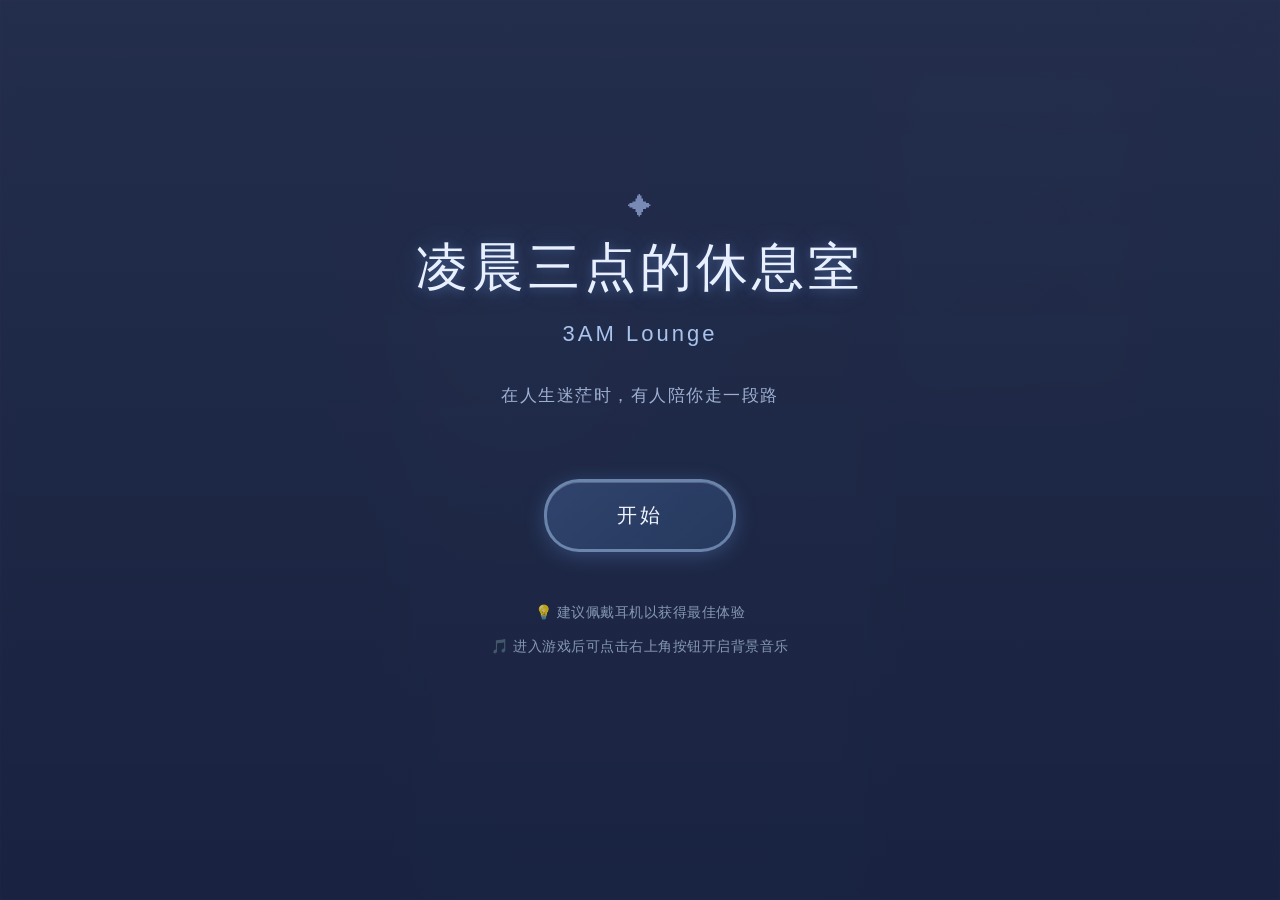
==== index.html @ 1c8e9cb9 "Initial commit" ====
<!DOCTYPE html>
<html lang="zh-CN">
<head>
    <meta charset="UTF-8">
    <meta name="viewport" content="width=device-width, initial-scale=1.0">
    <title>凌晨三点的休息室 | 3AM Lounge</title>
    <link rel="stylesheet" href="style.css">
</head>
<body>
    <!-- 背景层 -->
    <div class="background">
        <div class="room-bg"></div>
        <div class="rain-container" id="rainContainer"></div>
        <div class="window"></div>
        <div class="light-effect"></div>
    </div>

    <!-- BGM控制按钮 -->
    <div class="bgm-control" id="bgmControl">
        <button class="bgm-button" id="bgmButton" onclick="toggleBGM()">
            <span id="bgmIcon">🔇</span>
        </button>
        <div class="bgm-tooltip">点击播放背景音乐</div>
    </div>

    <!-- 角色层 -->
    <div class="character-container">
        <div class="character" id="lan">
            <!-- 角色立绘将在这里显示 -->
        </div>
    </div>

    <!-- 对话层 -->
    <div class="dialogue-box">
        <div class="character-name" id="characterName">岚</div>
        <div class="dialogue-text" id="dialogueText">
            欢迎来到凌晨三点的休息室...
        </div>
        <div class="continue-hint" id="continueHint">点击继续 ▼</div>
    </div>

    <!-- 选择层 -->
    <div class="choices-container" id="choicesContainer">
        <!-- 选项将通过JS动态生成 -->
    </div>

    <!-- 开始按钮 -->
    <div class="start-screen" id="startScreen">
        <div class="title">
            <h1>凌晨三点的休息室</h1>
            <p class="subtitle">3AM Lounge</p>
            <p class="tagline">在人生迷茫时，有人陪你走一段路</p>
        </div>
        <button class="start-button" id="startButton">开始</button>
        <div class="start-tips">
            <p>💡 建议佩戴耳机以获得最佳体验</p>
            <p>🎵 进入游戏后可点击右上角按钮开启背景音乐</p>
        </div>
    </div>

    <script src="story.js"></script>
    <script src="script.js"></script>
</body>
</html>
---- style.css ----
/* 全局样式 */
* {
    margin: 0;
    padding: 0;
    box-sizing: border-box;
}

body {
    font-family: "Microsoft YaHei", "PingFang SC", "Hiragino Sans GB", sans-serif;
    overflow: hidden;
    width: 100vw;
    height: 100vh;
    position: relative;
}

/* 背景层 */
.background {
    position: fixed;
    top: 0;
    left: 0;
    width: 100%;
    height: 100%;
    z-index: 1;
    animation: backgroundBreath 8s ease-in-out infinite;
}

@keyframes backgroundBreath {
    0%, 100% {
        filter: brightness(1);
    }
    50% {
        filter: brightness(1.05);
    }
}

.room-bg {
    width: 100%;
    height: 100%;
    background: linear-gradient(180deg,
        #2d3561 0%,
        #1f2847 40%,
        #1a1f3a 100%);
    position: relative;
    filter: blur(1px);
}

/* 星星装饰 */
.room-bg::before {
    content: '';
    position: absolute;
    width: 100%;
    height: 100%;
    background-image:
        radial-gradient(2px 2px at 20% 30%, rgba(255, 255, 255, 0.8), transparent),
        radial-gradient(2px 2px at 60% 70%, rgba(255, 255, 255, 0.6), transparent),
        radial-gradient(1px 1px at 50% 50%, rgba(255, 255, 255, 0.7), transparent),
        radial-gradient(1px 1px at 80% 10%, rgba(255, 255, 255, 0.5), transparent),
        radial-gradient(2px 2px at 90% 60%, rgba(255, 255, 255, 0.6), transparent),
        radial-gradient(1px 1px at 33% 80%, rgba(255, 255, 255, 0.5), transparent);
    background-size: 200% 200%;
    animation: twinkle 8s ease-in-out infinite;
}

@keyframes twinkle {
    0%, 100% { opacity: 0.8; }
    50% { opacity: 1; }
}

/* 窗户效果 - 更治愈的月光 */
.window {
    position: absolute;
    top: 8%;
    right: 12%;
    width: 220px;
    height: 320px;
    background: linear-gradient(135deg,
        rgba(150, 180, 220, 0.15) 0%,
        rgba(120, 150, 200, 0.08) 100%);
    border: 3px solid rgba(180, 200, 230, 0.25);
    border-radius: 8px;
    box-shadow:
        inset 0 0 60px rgba(150, 180, 220, 0.15),
        0 0 40px rgba(150, 180, 220, 0.1);
    overflow: hidden;
}

/* 窗户十字框 */
.window::before {
    content: '';
    position: absolute;
    top: 50%;
    left: 0;
    width: 100%;
    height: 2px;
    background: rgba(180, 200, 230, 0.3);
    transform: translateY(-50%);
}

.window::after {
    content: '';
    position: absolute;
    left: 50%;
    top: 0;
    width: 2px;
    height: 100%;
    background: rgba(180, 200, 230, 0.3);
    transform: translateX(-50%);
}

/* 月光效果 - 柔和温暖 */
.light-effect {
    position: absolute;
    top: 15%;
    left: 25%;
    width: 400px;
    height: 400px;
    background: radial-gradient(circle,
        rgba(180, 200, 255, 0.2) 0%,
        rgba(150, 180, 230, 0.1) 40%,
        transparent 70%);
    border-radius: 50%;
    filter: blur(50px);
    animation: breathe 5s ease-in-out infinite;
}

@keyframes breathe {
    0%, 100% {
        opacity: 0.7;
        transform: scale(1);
    }
    50% {
        opacity: 0.9;
        transform: scale(1.08);
    }
}

/* 额外的温暖光晕 */
.light-effect::after {
    content: '';
    position: absolute;
    top: 50%;
    left: 50%;
    transform: translate(-50%, -50%);
    width: 200px;
    height: 200px;
    background: radial-gradient(circle,
        rgba(255, 230, 200, 0.15) 0%,
        transparent 60%);
    border-radius: 50%;
    filter: blur(30px);
    animation: pulse 3s ease-in-out infinite;
}

@keyframes pulse {
    0%, 100% { opacity: 0.5; }
    50% { opacity: 0.8; }
}

/* 角色层 */
.character-container {
    position: fixed;
    bottom: 0;
    left: 50%;
    transform: translateX(-50%);
    width: 100%;
    height: 80%;
    z-index: 2;
    pointer-events: none;
    display: flex;
    justify-content: center;
    align-items: flex-end;
}

.character {
    width: 450px;
    height: 650px;
    background: linear-gradient(180deg,
        rgba(180, 200, 230, 0.08) 0%,
        rgba(150, 180, 220, 0.12) 100%);
    border-radius: 20px;
    display: flex;
    align-items: center;
    justify-content: center;
    color: rgba(200, 220, 255, 0.4);
    font-size: 14px;
    border: 2px solid rgba(180, 200, 230, 0.15);
    box-shadow: 0 0 30px rgba(150, 180, 220, 0.1);
}

/* 对话框 - GalGame经典风格 */
.dialogue-box {
    position: fixed;
    bottom: 30px;
    left: 50%;
    transform: translateX(-50%);
    width: 88%;
    max-width: 950px;
    background: linear-gradient(135deg,
        rgba(25, 35, 60, 0.95) 0%,
        rgba(30, 40, 65, 0.93) 100%);
    border: 3px solid rgba(150, 180, 220, 0.4);
    border-radius: 20px;
    padding: 28px 35px;
    z-index: 10;
    box-shadow:
        0 8px 32px rgba(0, 0, 0, 0.4),
        inset 0 1px 0 rgba(255, 255, 255, 0.1),
        0 0 60px rgba(100, 150, 220, 0.15);
    backdrop-filter: blur(12px);
    display: none;
}

/* 对话框装饰边角 */
.dialogue-box::before {
    content: '';
    position: absolute;
    top: -2px;
    left: -2px;
    right: -2px;
    bottom: -2px;
    background: linear-gradient(135deg,
        rgba(150, 180, 220, 0.3) 0%,
        transparent 30%,
        transparent 70%,
        rgba(150, 180, 220, 0.2) 100%);
    border-radius: 20px;
    z-index: -1;
}

.character-name {
    color: #b8d4ff;
    font-size: 19px;
    font-weight: bold;
    margin-bottom: 14px;
    letter-spacing: 1.5px;
    text-shadow: 0 2px 8px rgba(100, 150, 220, 0.4);
    display: inline-block;
    padding: 4px 16px;
    background: rgba(100, 150, 220, 0.15);
    border-radius: 8px;
    border-left: 3px solid rgba(150, 180, 220, 0.5);
}

.dialogue-text {
    color: #f0f4ff;
    font-size: 17px;
    line-height: 1.9;
    min-height: 65px;
    text-shadow: 0 1px 2px rgba(0, 0, 0, 0.3);
}

.continue-hint {
    text-align: right;
    color: rgba(180, 200, 255, 0.7);
    font-size: 14px;
    margin-top: 12px;
    animation: blink 1.5s ease-in-out infinite;
}

@keyframes blink {
    0%, 100% { opacity: 0.5; }
    50% { opacity: 1; }
}

/* 选择层 - 更可爱的按钮设计 */
.choices-container {
    position: fixed;
    bottom: 200px;
    left: 50%;
    transform: translateX(-50%);
    width: 88%;
    max-width: 950px;
    z-index: 11;
    display: none;
    flex-direction: column;
    gap: 16px;
}

.choice-button {
    background: linear-gradient(135deg,
        rgba(40, 55, 85, 0.9) 0%,
        rgba(35, 50, 80, 0.88) 100%);
    border: 2.5px solid rgba(150, 180, 220, 0.45);
    color: #e8f0ff;
    padding: 20px 30px;
    border-radius: 15px;
    font-size: 16px;
    cursor: pointer;
    transition: all 0.35s cubic-bezier(0.4, 0, 0.2, 1);
    text-align: left;
    backdrop-filter: blur(8px);
    box-shadow:
        0 4px 15px rgba(0, 0, 0, 0.3),
        inset 0 1px 0 rgba(255, 255, 255, 0.1);
    position: relative;
    overflow: hidden;
}

/* 按钮光效 */
.choice-button::before {
    content: '';
    position: absolute;
    top: 0;
    left: -100%;
    width: 100%;
    height: 100%;
    background: linear-gradient(90deg,
        transparent,
        rgba(150, 180, 220, 0.2),
        transparent);
    transition: left 0.5s;
}

.choice-button:hover::before {
    left: 100%;
}

.choice-button:hover {
    background: linear-gradient(135deg,
        rgba(60, 85, 120, 0.95) 0%,
        rgba(50, 75, 110, 0.93) 100%);
    border-color: rgba(180, 210, 255, 0.7);
    transform: translateX(12px) scale(1.02);
    box-shadow:
        0 6px 25px rgba(100, 150, 220, 0.3),
        inset 0 1px 0 rgba(255, 255, 255, 0.15);
}

.choice-button:active {
    transform: translateX(12px) scale(0.98);
}

/* 开始界面 - 更治愈温暖 */
.start-screen {
    position: fixed;
    top: 0;
    left: 0;
    width: 100%;
    height: 100%;
    background: linear-gradient(180deg,
        rgba(35, 45, 75, 0.96) 0%,
        rgba(30, 40, 70, 0.94) 50%,
        rgba(25, 35, 65, 0.96) 100%);
    z-index: 100;
    display: flex;
    flex-direction: column;
    justify-content: center;
    align-items: center;
    backdrop-filter: blur(20px);
}

/* 标题装饰 */
.title {
    text-align: center;
    margin-bottom: 70px;
    position: relative;
}

.title::before {
    content: '✦';
    position: absolute;
    top: -40px;
    left: 50%;
    transform: translateX(-50%);
    font-size: 24px;
    color: rgba(180, 200, 255, 0.6);
    animation: float 3s ease-in-out infinite;
}

@keyframes float {
    0%, 100% { transform: translateX(-50%) translateY(0); }
    50% { transform: translateX(-50%) translateY(-10px); }
}

.title h1 {
    color: #e8f0ff;
    font-size: 52px;
    font-weight: 400;
    letter-spacing: 4px;
    margin-bottom: 18px;
    text-shadow:
        0 2px 10px rgba(100, 150, 220, 0.4),
        0 0 30px rgba(150, 180, 255, 0.2);
}

.subtitle {
    color: #b8d4ff;
    font-size: 22px;
    letter-spacing: 3px;
    margin-bottom: 35px;
    font-weight: 300;
    opacity: 0.9;
}

.tagline {
    color: rgba(200, 220, 255, 0.75);
    font-size: 17px;
    font-weight: 300;
    letter-spacing: 1.5px;
    line-height: 1.6;
}

/* 开始界面提示 */
.start-tips {
    margin-top: 40px;
    text-align: center;
}

.start-tips p {
    color: rgba(180, 200, 230, 0.7);
    font-size: 14px;
    margin: 8px 0;
    letter-spacing: 0.5px;
    line-height: 1.8;
}

/* 开始按钮 - 更可爱的设计 */
.start-button {
    background: linear-gradient(135deg,
        rgba(100, 150, 220, 0.25) 0%,
        rgba(80, 130, 200, 0.2) 100%);
    border: 3px solid rgba(150, 180, 220, 0.6);
    color: #f0f4ff;
    padding: 20px 70px;
    font-size: 20px;
    border-radius: 35px;
    cursor: pointer;
    transition: all 0.4s cubic-bezier(0.4, 0, 0.2, 1);
    letter-spacing: 3px;
    font-weight: 400;
    position: relative;
    overflow: hidden;
    box-shadow:
        0 4px 20px rgba(100, 150, 220, 0.3),
        inset 0 1px 0 rgba(255, 255, 255, 0.2);
}

/* 按钮光晕效果 */
.start-button::before {
    content: '';
    position: absolute;
    top: 50%;
    left: 50%;
    transform: translate(-50%, -50%);
    width: 0;
    height: 0;
    border-radius: 50%;
    background: rgba(150, 180, 220, 0.3);
    transition: width 0.6s, height 0.6s;
}

.start-button:hover::before {
    width: 300px;
    height: 300px;
}

.start-button:hover {
    background: linear-gradient(135deg,
        rgba(120, 170, 240, 0.35) 0%,
        rgba(100, 150, 220, 0.3) 100%);
    border-color: rgba(180, 210, 255, 0.85);
    transform: scale(1.08) translateY(-2px);
    box-shadow:
        0 8px 35px rgba(100, 150, 220, 0.5),
        0 0 50px rgba(150, 180, 255, 0.3),
        inset 0 1px 0 rgba(255, 255, 255, 0.3);
}

.start-button:active {
    transform: scale(1.02) translateY(0);
}

/* 隐藏类 */
.hidden {
    display: none !important;
}

/* 雨滴容器 */
.rain-container {
    position: absolute;
    top: 0;
    left: 0;
    width: 100%;
    height: 100%;
    overflow: hidden;
    pointer-events: none;
    z-index: 2;
}

/* 雨滴样式 */
.raindrop {
    position: absolute;
    width: 1px;
    height: 15px;
    background: linear-gradient(180deg,
        transparent 0%,
        rgba(150, 180, 220, 0.3) 50%,
        rgba(150, 180, 220, 0.6) 100%);
    animation: rainFall linear infinite;
    opacity: 0.6;
}

@keyframes rainFall {
    0% {
        transform: translateY(-20px);
        opacity: 0;
    }
    10% {
        opacity: 0.6;
    }
    90% {
        opacity: 0.6;
    }
    100% {
        transform: translateY(100vh);
        opacity: 0;
    }
}

/* BGM控制按钮 */
.bgm-control {
    position: fixed;
    top: 20px;
    right: 20px;
    z-index: 100;
}

.bgm-button {
    width: 50px;
    height: 50px;
    border-radius: 50%;
    background: rgba(30, 40, 60, 0.8);
    border: 2px solid rgba(150, 180, 220, 0.4);
    color: #a8c0e0;
    font-size: 24px;
    cursor: pointer;
    transition: all 0.3s ease;
    display: flex;
    align-items: center;
    justify-content: center;
    backdrop-filter: blur(10px);
    box-shadow: 0 4px 15px rgba(0, 0, 0, 0.3);
}

.bgm-button:hover {
    background: rgba(50, 70, 100, 0.9);
    border-color: rgba(168, 192, 224, 0.7);
    transform: scale(1.1);
    box-shadow: 0 6px 20px rgba(100, 150, 220, 0.3);
}

.bgm-button.playing {
    border-color: rgba(100, 200, 150, 0.6);
    animation: musicPulse 2s ease-in-out infinite;
}

@keyframes musicPulse {
    0%, 100% {
        box-shadow: 0 4px 15px rgba(0, 0, 0, 0.3);
    }
    50% {
        box-shadow: 0 4px 20px rgba(100, 200, 150, 0.4);
    }
}

.bgm-tooltip {
    position: absolute;
    top: 60px;
    right: 0;
    background: rgba(30, 40, 60, 0.95);
    color: #e8e8e8;
    padding: 8px 12px;
    border-radius: 8px;
    font-size: 12px;
    white-space: nowrap;
    opacity: 0;
    pointer-events: none;
    transition: opacity 0.3s;
    border: 1px solid rgba(150, 180, 220, 0.3);
}

.bgm-control:hover .bgm-tooltip {
    opacity: 1;
}

/* 点击星星特效 - 流光效果 */
.click-star {
    position: fixed;
    pointer-events: none;
    z-index: 9999;
    width: 3px;
    height: 3px;
    background: rgba(255, 255, 255, 0.9);
    border-radius: 50%;
    box-shadow: 0 0 4px rgba(255, 255, 255, 0.8),
                0 0 8px rgba(255, 255, 255, 0.4);
    animation: streamFloat 0.8s cubic-bezier(0.25, 0.46, 0.45, 0.94) forwards;
}

@keyframes streamFloat {
    0% {
        opacity: 0;
        transform: translate(0, 0) scale(0);
    }
    20% {
        opacity: 1;
        transform: translate(calc(var(--tx) * 0.3), calc(var(--ty) * 0.3)) scale(1);
    }
    100% {
        opacity: 0;
        transform: translate(var(--tx), var(--ty)) scale(0.3);
    }
}

/* 流光尾迹效果 */
.click-star::after {
    content: '';
    position: absolute;
    top: 50%;
    left: 50%;
    width: 12px;
    height: 1px;
    background: linear-gradient(90deg,
        rgba(255, 255, 255, 0) 0%,
        rgba(255, 255, 255, 0.6) 50%,
        rgba(255, 255, 255, 0) 100%);
    transform: translate(-50%, -50%) rotate(var(--angle));
    opacity: 0.7;
}

/* ==================== 响应式设计 ==================== */

/* 移动端适配 */
@media screen and (max-width: 768px) {
    /* 调整对话框 */
    .dialogue-box {
        width: 92%;
        padding: 20px 25px;
        bottom: 20px;
    }

    .character-name {
        font-size: 16px;
        margin-bottom: 10px;
    }

    .dialogue-text {
        font-size: 15px;
        line-height: 1.8;
    }

    .continue-hint {
        font-size: 12px;
        margin-top: 10px;
    }

    /* 调整选项按钮 */
    .choices-container {
        width: 92%;
        bottom: 180px;
        gap: 12px;
    }

    .choice-button {
        padding: 16px 20px;
        font-size: 14px;
        border-radius: 12px;
    }

    /* 调整窗户大小 */
    .window {
        width: 150px;
        height: 220px;
        top: 10%;
        right: 8%;
    }

    /* 调整光效 */
    .light-effect {
        width: 300px;
        height: 300px;
    }

    /* 调整角色容器 */
    .character {
        width: 300px;
        height: 450px;
        font-size: 12px;
    }

    /* 调整开始界面 */
    .title h1 {
        font-size: 36px;
        letter-spacing: 2px;
    }

    .subtitle {
        font-size: 18px;
        letter-spacing: 2px;
    }

    .tagline {
        font-size: 14px;
        padding: 0 20px;
    }

    .start-button {
        padding: 16px 50px;
        font-size: 18px;
        border-radius: 30px;
    }

    .start-tips {
        margin-top: 30px;
        padding: 0 20px;
    }

    .start-tips p {
        font-size: 12px;
    }

    /* 调整BGM按钮 */
    .bgm-control {
        top: 15px;
        right: 15px;
    }

    .bgm-button {
        width: 45px;
        height: 45px;
        font-size: 20px;
    }

    .bgm-tooltip {
        font-size: 11px;
        padding: 6px 10px;
    }
}

/* 小屏手机适配 */
@media screen and (max-width: 480px) {
    .dialogue-box {
        width: 95%;
        padding: 18px 20px;
        bottom: 15px;
    }

    .character-name {
        font-size: 15px;
    }

    .dialogue-text {
        font-size: 14px;
        line-height: 1.7;
    }

    .choices-container {
        width: 95%;
        bottom: 160px;
        gap: 10px;
    }

    .choice-button {
        padding: 14px 18px;
        font-size: 13px;
    }

    .window {
        width: 120px;
        height: 180px;
        top: 8%;
        right: 5%;
    }

    .light-effect {
        width: 250px;
        height: 250px;
    }

    .character {
        width: 250px;
        height: 380px;
    }

    .title h1 {
        font-size: 28px;
    }

    .subtitle {
        font-size: 16px;
    }

    .tagline {
        font-size: 13px;
    }

    .start-button {
        padding: 14px 40px;
        font-size: 16px;
    }

    .start-tips p {
        font-size: 11px;
    }
}

/* 平板横屏适配 */
@media screen and (min-width: 769px) and (max-width: 1024px) {
    .dialogue-box {
        width: 85%;
        max-width: 800px;
    }

    .choices-container {
        width: 85%;
        max-width: 800px;
    }

    .window {
        width: 180px;
        height: 260px;
    }

    .character {
        width: 380px;
        height: 550px;
    }
}

/* 大屏幕优化 */
@media screen and (min-width: 1920px) {
    .dialogue-box {
        max-width: 1100px;
        padding: 32px 40px;
    }

    .character-name {
        font-size: 20px;
    }

    .dialogue-text {
        font-size: 19px;
    }

    .choices-container {
        max-width: 1100px;
    }

    .choice-button {
        font-size: 18px;
        padding: 22px 35px;
    }

    .window {
        width: 260px;
        height: 380px;
    }

    .character {
        width: 500px;
        height: 720px;
    }
}

/* 横屏手机提示 */
@media screen and (max-height: 500px) and (orientation: landscape) {
    .dialogue-box {
        bottom: 10px;
        padding: 15px 20px;
    }

    .character-name {
        font-size: 14px;
        margin-bottom: 6px;
    }

    .dialogue-text {
        font-size: 13px;
        line-height: 1.6;
    }

    .choices-container {
        bottom: 120px;
        gap: 8px;
    }

    .choice-button {
        padding: 12px 16px;
        font-size: 12px;
    }

    .window {
        width: 100px;
        height: 150px;
    }

    .character {
        width: 200px;
        height: 300px;
    }

    .start-button {
        padding: 12px 35px;
        font-size: 16px;
    }
}
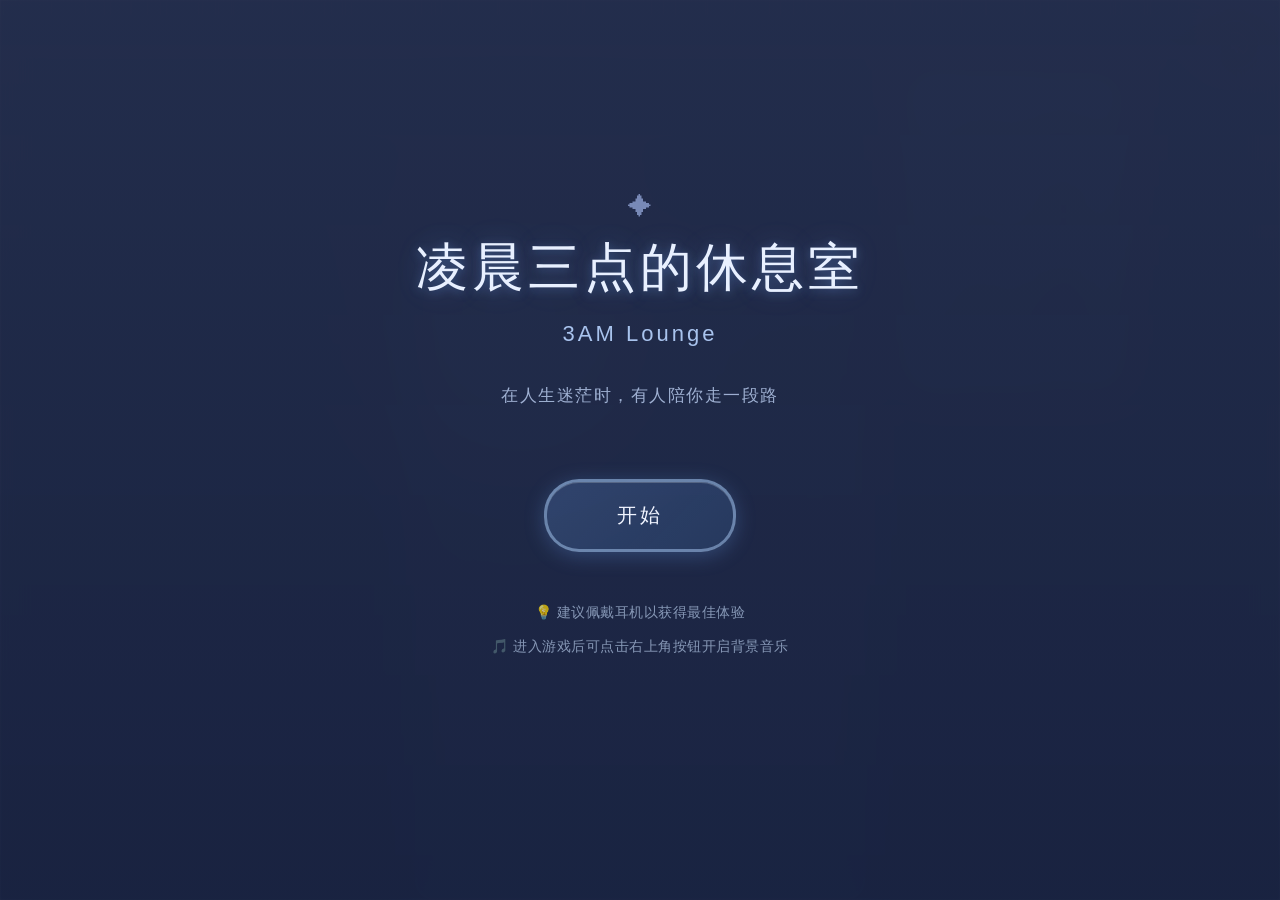
==== commit 447926d9: "feat: 添加视频/GIF循环次数支持及素材显示功能" ====
--- a/index.html
+++ b/index.html
@@ -13,6 +13,8 @@
         <div class="rain-container" id="rainContainer"></div>
         <div class="window"></div>
         <div class="light-effect"></div>
+        <!-- 素材显示层 -->
+        <div class="asset-layer" id="assetLayer"></div>
     </div>
 
     <!-- BGM控制按钮 -->
--- a/style.css
+++ b/style.css
@@ -42,6 +42,43 @@
         #1a1f3a 100%);
     position: relative;
     filter: blur(1px);
+}
+
+/* 素材显示层 */
+.asset-layer {
+    position: absolute;
+    top: 0;
+    left: 0;
+    width: 100%;
+    height: 100%;
+    pointer-events: none;
+    z-index: 10;
+    overflow: hidden;
+}
+
+.asset-layer img,
+.asset-layer video {
+    position: absolute;
+    max-width: 100%;
+    max-height: 100%;
+    object-fit: contain;
+}
+
+.asset-scene {
+    width: 100%;
+    height: 100%;
+    object-fit: cover;
+}
+
+.asset-character {
+    bottom: 120px;
+    left: 50%;
+    transform: translateX(-50%);
+    max-height: 70%;
+}
+
+.asset-prop {
+    /* 道具位置可自定义 */
 }
 
 /* 星星装饰 */
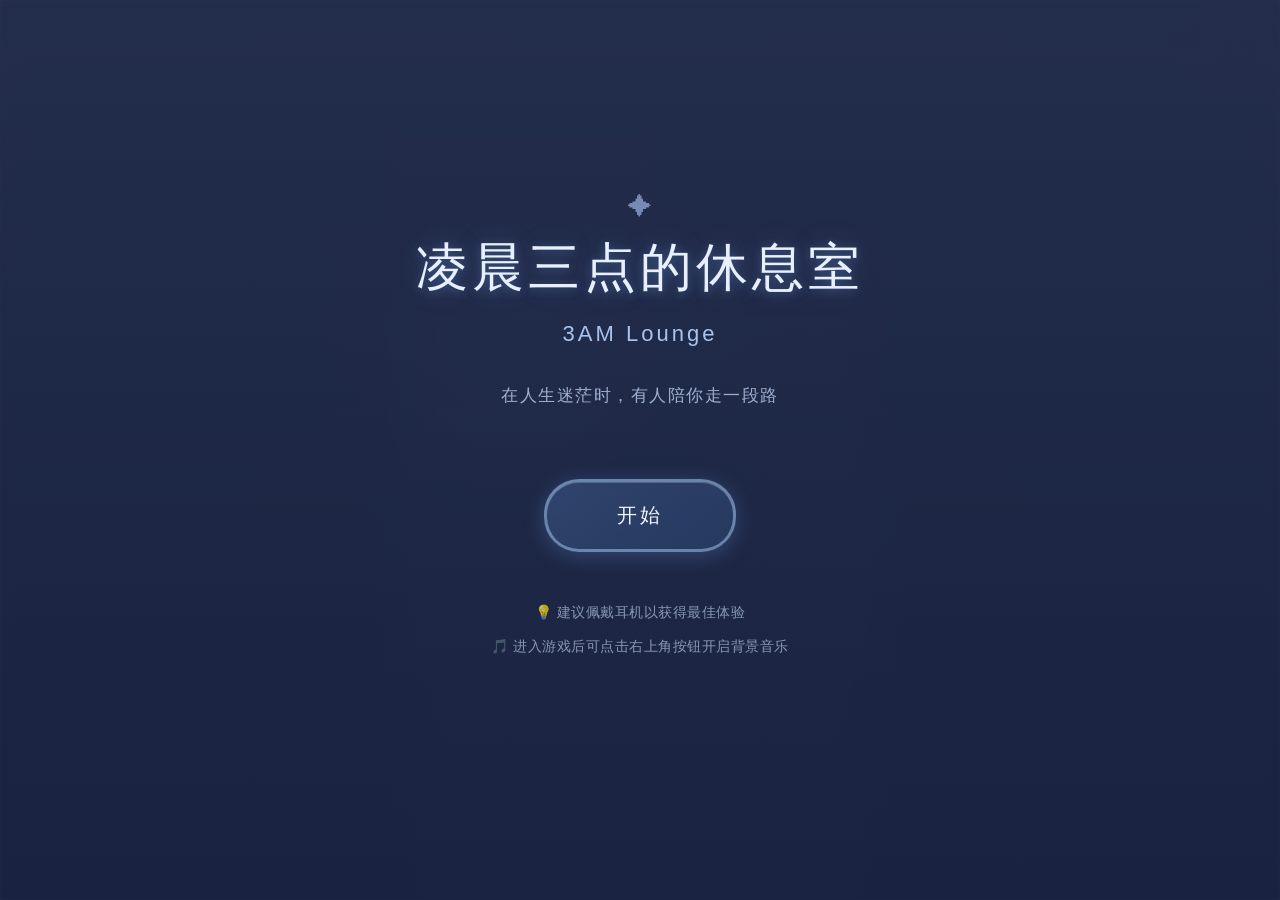
==== commit ff21fb10: "删除窗户和雨滴效果，添加视频静音选项，支持叠加多个素材" ====
--- a/index.html
+++ b/index.html
@@ -10,8 +10,6 @@
     <!-- 背景层 -->
     <div class="background">
         <div class="room-bg"></div>
-        <div class="rain-container" id="rainContainer"></div>
-        <div class="window"></div>
         <div class="light-effect"></div>
         <!-- 素材显示层 -->
         <div class="asset-layer" id="assetLayer"></div>
--- a/style.css
+++ b/style.css
@@ -101,47 +101,6 @@
 @keyframes twinkle {
     0%, 100% { opacity: 0.8; }
     50% { opacity: 1; }
-}
-
-/* 窗户效果 - 更治愈的月光 */
-.window {
-    position: absolute;
-    top: 8%;
-    right: 12%;
-    width: 220px;
-    height: 320px;
-    background: linear-gradient(135deg,
-        rgba(150, 180, 220, 0.15) 0%,
-        rgba(120, 150, 200, 0.08) 100%);
-    border: 3px solid rgba(180, 200, 230, 0.25);
-    border-radius: 8px;
-    box-shadow:
-        inset 0 0 60px rgba(150, 180, 220, 0.15),
-        0 0 40px rgba(150, 180, 220, 0.1);
-    overflow: hidden;
-}
-
-/* 窗户十字框 */
-.window::before {
-    content: '';
-    position: absolute;
-    top: 50%;
-    left: 0;
-    width: 100%;
-    height: 2px;
-    background: rgba(180, 200, 230, 0.3);
-    transform: translateY(-50%);
-}
-
-.window::after {
-    content: '';
-    position: absolute;
-    left: 50%;
-    top: 0;
-    width: 2px;
-    height: 100%;
-    background: rgba(180, 200, 230, 0.3);
-    transform: translateX(-50%);
 }
 
 /* 月光效果 - 柔和温暖 */
@@ -513,46 +472,7 @@
 }
 
 /* 雨滴容器 */
-.rain-container {
-    position: absolute;
-    top: 0;
-    left: 0;
-    width: 100%;
-    height: 100%;
-    overflow: hidden;
-    pointer-events: none;
-    z-index: 2;
-}
-
-/* 雨滴样式 */
-.raindrop {
-    position: absolute;
-    width: 1px;
-    height: 15px;
-    background: linear-gradient(180deg,
-        transparent 0%,
-        rgba(150, 180, 220, 0.3) 50%,
-        rgba(150, 180, 220, 0.6) 100%);
-    animation: rainFall linear infinite;
-    opacity: 0.6;
-}
-
-@keyframes rainFall {
-    0% {
-        transform: translateY(-20px);
-        opacity: 0;
-    }
-    10% {
-        opacity: 0.6;
-    }
-    90% {
-        opacity: 0.6;
-    }
-    100% {
-        transform: translateY(100vh);
-        opacity: 0;
-    }
-}
+
 
 /* BGM控制按钮 */
 .bgm-control {
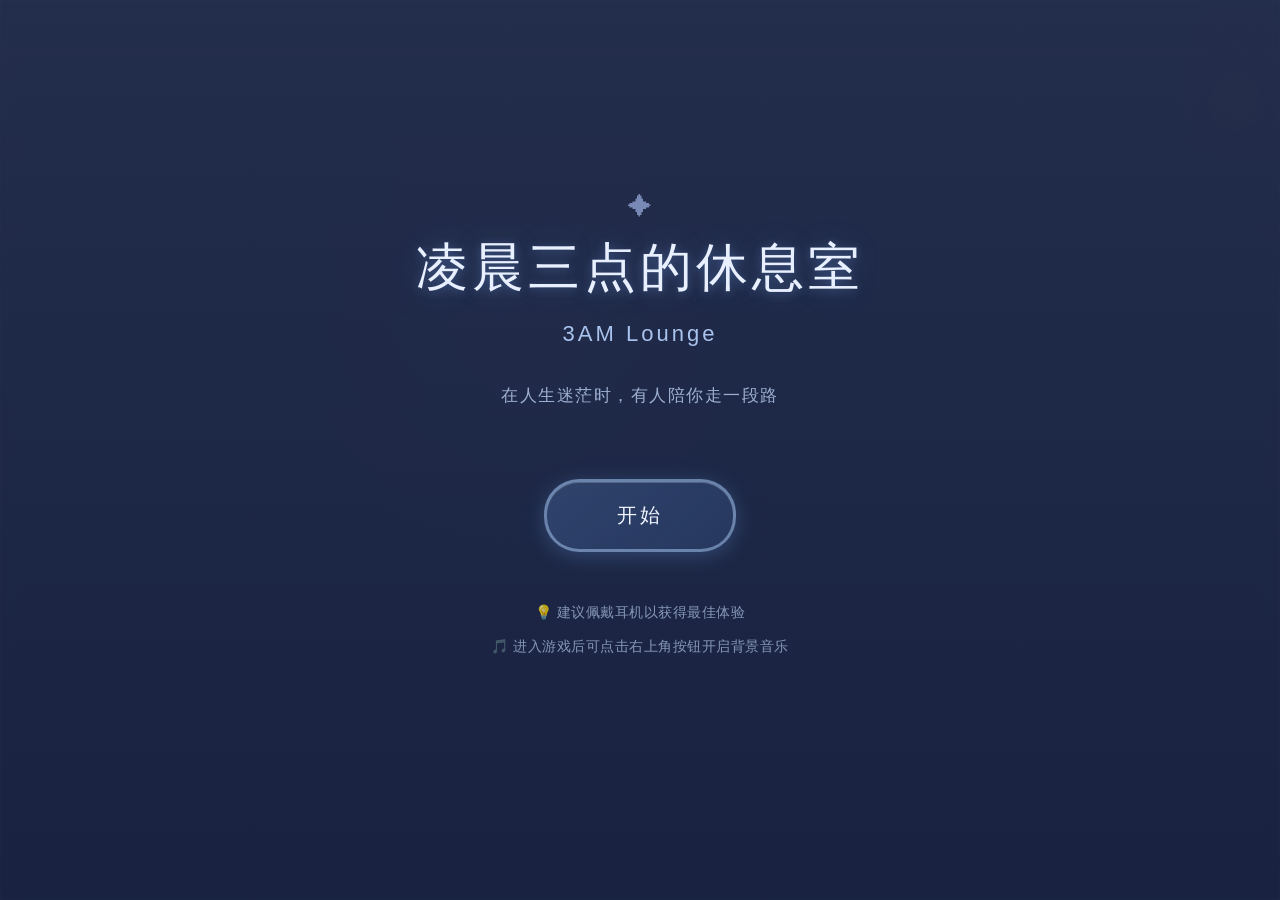
==== commit 0b108af9: "添加剧情回溯功能：可回溯到选择节点或重新开始" ====
--- a/index.html
+++ b/index.html
@@ -21,6 +21,14 @@
             <span id="bgmIcon">🔇</span>
         </button>
         <div class="bgm-tooltip">点击播放背景音乐</div>
+    </div>
+
+    <!-- 回溯按钮 -->
+    <div class="backtrack-control" id="backtrackControl">
+        <button class="backtrack-button" id="backtrackButton" onclick="showBacktrackMenu()">
+            <span>⏪</span>
+        </button>
+        <div class="backtrack-tooltip">回溯剧情</div>
     </div>
 
     <!-- 角色层 -->
@@ -58,6 +66,30 @@
         </div>
     </div>
 
+    <!-- 回溯菜单 -->
+    <div class="backtrack-modal" id="backtrackModal">
+        <div class="backtrack-overlay" onclick="hideBacktrackMenu()"></div>
+        <div class="backtrack-content">
+            <div class="backtrack-header">
+                <h2>⏪ 剧情回溯</h2>
+                <button class="backtrack-close" onclick="hideBacktrackMenu()">✕</button>
+            </div>
+            <div class="backtrack-body">
+                <div class="backtrack-section">
+                    <h3>选择回溯节点</h3>
+                    <div class="backtrack-list" id="backtrackList">
+                        <!-- 动态生成选择节点列表 -->
+                    </div>
+                </div>
+                <div class="backtrack-actions">
+                    <button class="backtrack-action-btn backtrack-restart" onclick="restartGame()">
+                        🔄 重新开始
+                    </button>
+                </div>
+            </div>
+        </div>
+    </div>
+
     <script src="story.js"></script>
     <script src="script.js"></script>
 </body>
--- a/style.css
+++ b/style.css
@@ -170,17 +170,9 @@
 .character {
     width: 450px;
     height: 650px;
-    background: linear-gradient(180deg,
-        rgba(180, 200, 230, 0.08) 0%,
-        rgba(150, 180, 220, 0.12) 100%);
-    border-radius: 20px;
     display: flex;
     align-items: center;
     justify-content: center;
-    color: rgba(200, 220, 255, 0.4);
-    font-size: 14px;
-    border: 2px solid rgba(180, 200, 230, 0.15);
-    box-shadow: 0 0 30px rgba(150, 180, 220, 0.1);
 }
 
 /* 对话框 - GalGame经典风格 */
@@ -861,3 +853,256 @@
         font-size: 16px;
     }
 }
+
+/* 回溯控制按钮 */
+.backtrack-control {
+    position: fixed;
+    top: 80px;
+    right: 20px;
+    z-index: 100;
+}
+
+.backtrack-button {
+    width: 50px;
+    height: 50px;
+    border-radius: 50%;
+    background: rgba(30, 40, 60, 0.8);
+    border: 2px solid rgba(150, 180, 220, 0.4);
+    color: #a8c0e0;
+    font-size: 24px;
+    cursor: pointer;
+    transition: all 0.3s ease;
+    display: flex;
+    align-items: center;
+    justify-content: center;
+    backdrop-filter: blur(10px);
+    box-shadow: 0 4px 15px rgba(0, 0, 0, 0.3);
+}
+
+.backtrack-button:hover {
+    background: rgba(50, 70, 100, 0.9);
+    border-color: rgba(168, 192, 224, 0.7);
+    transform: scale(1.1);
+}
+
+.backtrack-tooltip {
+    position: absolute;
+    top: 100%;
+    right: 0;
+    margin-top: 5px;
+    padding: 6px 12px;
+    background: rgba(25, 35, 50, 0.95);
+    border: 1px solid rgba(150, 180, 220, 0.3);
+    border-radius: 6px;
+    color: #a8c0e0;
+    font-size: 12px;
+    white-space: nowrap;
+    opacity: 0;
+    visibility: hidden;
+    transition: all 0.3s ease;
+    backdrop-filter: blur(10px);
+}
+
+.backtrack-control:hover .backtrack-tooltip {
+    opacity: 1;
+    visibility: visible;
+}
+
+/* 回溯菜单 */
+.backtrack-modal {
+    position: fixed;
+    top: 0;
+    left: 0;
+    width: 100%;
+    height: 100%;
+    z-index: 1000;
+    display: none;
+}
+
+.backtrack-modal.active {
+    display: block;
+}
+
+.backtrack-overlay {
+    position: absolute;
+    top: 0;
+    left: 0;
+    width: 100%;
+    height: 100%;
+    background: rgba(0, 0, 0, 0.7);
+    backdrop-filter: blur(5px);
+}
+
+.backtrack-content {
+    position: absolute;
+    top: 50%;
+    left: 50%;
+    transform: translate(-50%, -50%);
+    width: 90%;
+    max-width: 500px;
+    background: linear-gradient(135deg, rgba(25, 35, 55, 0.98) 0%, rgba(35, 45, 65, 0.96) 100%);
+    border: 2px solid rgba(150, 180, 220, 0.3);
+    border-radius: 20px;
+    overflow: hidden;
+    box-shadow: 0 20px 60px rgba(0, 0, 0, 0.5);
+    backdrop-filter: blur(15px);
+}
+
+.backtrack-header {
+    display: flex;
+    justify-content: space-between;
+    align-items: center;
+    padding: 20px 25px;
+    background: rgba(150, 180, 220, 0.1);
+    border-bottom: 1px solid rgba(150, 180, 220, 0.2);
+}
+
+.backtrack-header h2 {
+    color: #a8c0e0;
+    font-size: 20px;
+    margin: 0;
+}
+
+.backtrack-close {
+    width: 32px;
+    height: 32px;
+    border-radius: 50%;
+    background: rgba(255, 100, 100, 0.2);
+    border: 1px solid rgba(255, 100, 100, 0.3);
+    color: #ff6464;
+    font-size: 14px;
+    cursor: pointer;
+    transition: all 0.3s ease;
+    display: flex;
+    align-items: center;
+    justify-content: center;
+}
+
+.backtrack-close:hover {
+    background: rgba(255, 100, 100, 0.3);
+    transform: rotate(90deg);
+}
+
+.backtrack-body {
+    padding: 20px 25px;
+    max-height: 60vh;
+    overflow-y: auto;
+}
+
+.backtrack-section h3 {
+    color: #a8c0e0;
+    font-size: 14px;
+    margin-bottom: 15px;
+    padding-bottom: 8px;
+    border-bottom: 1px solid rgba(150, 180, 220, 0.2);
+}
+
+.backtrack-list {
+    display: flex;
+    flex-direction: column;
+    gap: 10px;
+}
+
+.backtrack-item {
+    padding: 15px 20px;
+    background: rgba(150, 180, 220, 0.08);
+    border: 1px solid rgba(150, 180, 220, 0.15);
+    border-radius: 12px;
+    cursor: pointer;
+    transition: all 0.3s ease;
+}
+
+.backtrack-item:hover {
+    background: rgba(150, 180, 220, 0.15);
+    border-color: rgba(150, 180, 220, 0.3);
+    transform: translateX(5px);
+}
+
+.backtrack-item-title {
+    color: #e8e8e8;
+    font-size: 15px;
+    font-weight: 500;
+    margin-bottom: 5px;
+}
+
+.backtrack-item-hint {
+    color: rgba(150, 180, 220, 0.6);
+    font-size: 12px;
+}
+
+.backtrack-item.current {
+    background: rgba(150, 180, 220, 0.2);
+    border-color: rgba(150, 180, 220, 0.4);
+}
+
+.backtrack-item.current::before {
+    content: '●';
+    color: #6ab7ff;
+    margin-right: 10px;
+}
+
+.backtrack-empty {
+    text-align: center;
+    padding: 30px;
+    color: rgba(150, 180, 220, 0.5);
+    font-size: 14px;
+}
+
+.backtrack-actions {
+    margin-top: 20px;
+    padding-top: 20px;
+    border-top: 1px solid rgba(150, 180, 220, 0.2);
+}
+
+.backtrack-action-btn {
+    width: 100%;
+    padding: 15px;
+    border: none;
+    border-radius: 12px;
+    font-size: 15px;
+    font-weight: 500;
+    cursor: pointer;
+    transition: all 0.3s ease;
+}
+
+.backtrack-restart {
+    background: linear-gradient(135deg, rgba(255, 100, 100, 0.2) 0%, rgba(255, 100, 100, 0.1) 100%);
+    border: 1px solid rgba(255, 100, 100, 0.3);
+    color: #ff6464;
+}
+
+.backtrack-restart:hover {
+    background: linear-gradient(135deg, rgba(255, 100, 100, 0.3) 0%, rgba(255, 100, 100, 0.2) 100%);
+    transform: translateY(-2px);
+}
+
+/* 小屏幕适配 */
+@media screen and (max-width: 480px) {
+    .backtrack-control {
+        top: 75px;
+        right: 15px;
+    }
+    
+    .backtrack-button {
+        width: 45px;
+        height: 45px;
+        font-size: 20px;
+    }
+    
+    .backtrack-content {
+        width: 95%;
+        border-radius: 15px;
+    }
+    
+    .backtrack-header {
+        padding: 15px 20px;
+    }
+    
+    .backtrack-header h2 {
+        font-size: 17px;
+    }
+    
+    .backtrack-body {
+        padding: 15px 20px;
+    }
+}
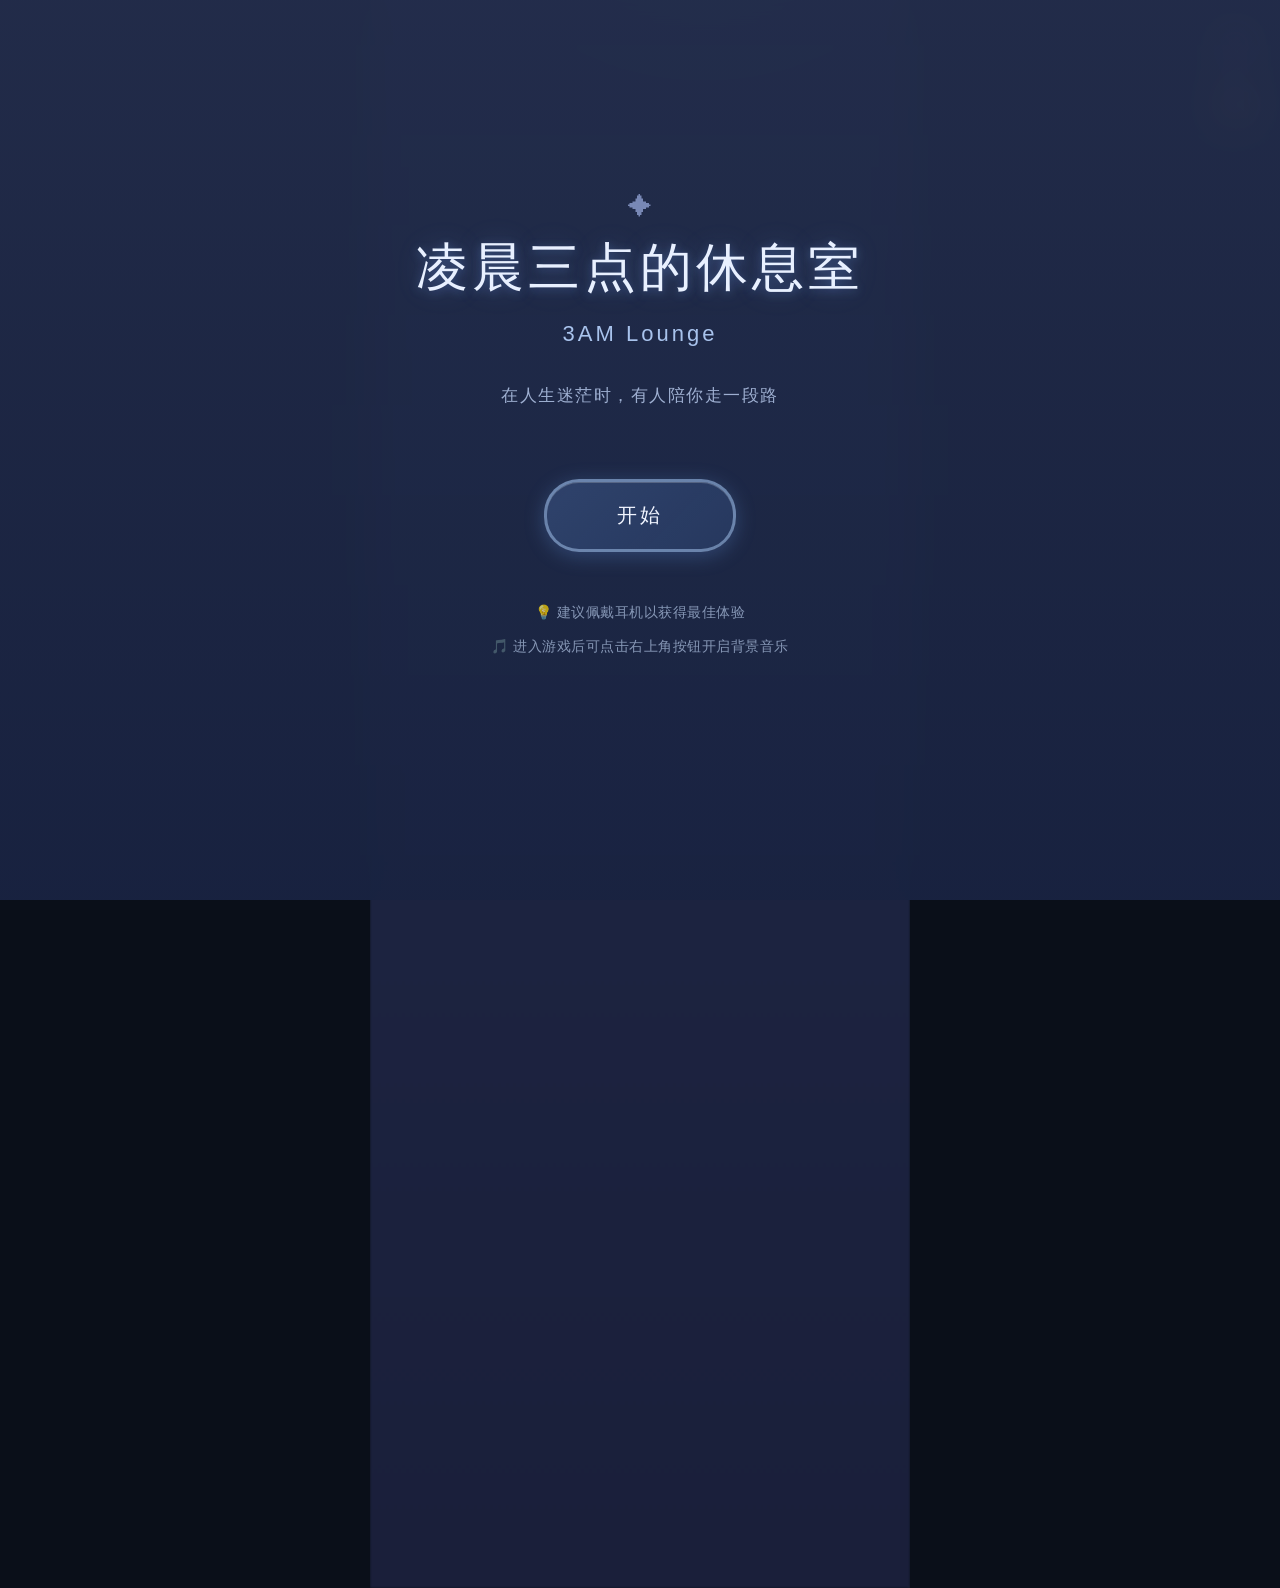
==== commit 38b9c1bf: "修复电脑端画面比例问题，移除素材保存时自动下载" ====
--- a/index.html
+++ b/index.html
@@ -7,84 +7,89 @@
     <link rel="stylesheet" href="style.css">
 </head>
 <body>
-    <!-- 背景层 -->
-    <div class="background">
-        <div class="room-bg"></div>
-        <div class="light-effect"></div>
-        <!-- 素材显示层 -->
-        <div class="asset-layer" id="assetLayer"></div>
-    </div>
+    <!-- 游戏容器 -->
+    <div class="game-container">
+        <div class="game-content">
+            <!-- 背景层 -->
+            <div class="background">
+                <div class="room-bg"></div>
+                <div class="light-effect"></div>
+                <!-- 素材显示层 -->
+                <div class="asset-layer" id="assetLayer"></div>
+            </div>
 
-    <!-- BGM控制按钮 -->
-    <div class="bgm-control" id="bgmControl">
-        <button class="bgm-button" id="bgmButton" onclick="toggleBGM()">
-            <span id="bgmIcon">🔇</span>
-        </button>
-        <div class="bgm-tooltip">点击播放背景音乐</div>
-    </div>
+            <!-- BGM控制按钮 -->
+            <div class="bgm-control" id="bgmControl">
+                <button class="bgm-button" id="bgmButton" onclick="toggleBGM()">
+                    <span id="bgmIcon">🔇</span>
+                </button>
+                <div class="bgm-tooltip">点击播放背景音乐</div>
+            </div>
 
-    <!-- 回溯按钮 -->
-    <div class="backtrack-control" id="backtrackControl">
-        <button class="backtrack-button" id="backtrackButton" onclick="showBacktrackMenu()">
-            <span>⏪</span>
-        </button>
-        <div class="backtrack-tooltip">回溯剧情</div>
-    </div>
+            <!-- 回溯按钮 -->
+            <div class="backtrack-control" id="backtrackControl">
+                <button class="backtrack-button" id="backtrackButton" onclick="showBacktrackMenu()">
+                    <span>⏪</span>
+                </button>
+                <div class="backtrack-tooltip">回溯剧情</div>
+            </div>
 
-    <!-- 角色层 -->
-    <div class="character-container">
-        <div class="character" id="lan">
-            <!-- 角色立绘将在这里显示 -->
-        </div>
-    </div>
+            <!-- 角色层 -->
+            <div class="character-container">
+                <div class="character" id="lan">
+                    <!-- 角色立绘将在这里显示 -->
+                </div>
+            </div>
 
-    <!-- 对话层 -->
-    <div class="dialogue-box">
-        <div class="character-name" id="characterName">岚</div>
-        <div class="dialogue-text" id="dialogueText">
-            欢迎来到凌晨三点的休息室...
-        </div>
-        <div class="continue-hint" id="continueHint">点击继续 ▼</div>
-    </div>
+            <!-- 对话层 -->
+            <div class="dialogue-box">
+                <div class="character-name" id="characterName">岚</div>
+                <div class="dialogue-text" id="dialogueText">
+                    欢迎来到凌晨三点的休息室...
+                </div>
+                <div class="continue-hint" id="continueHint">点击继续 ▼</div>
+            </div>
 
-    <!-- 选择层 -->
-    <div class="choices-container" id="choicesContainer">
-        <!-- 选项将通过JS动态生成 -->
-    </div>
+            <!-- 选择层 -->
+            <div class="choices-container" id="choicesContainer">
+                <!-- 选项将通过JS动态生成 -->
+            </div>
 
-    <!-- 开始按钮 -->
-    <div class="start-screen" id="startScreen">
-        <div class="title">
-            <h1>凌晨三点的休息室</h1>
-            <p class="subtitle">3AM Lounge</p>
-            <p class="tagline">在人生迷茫时，有人陪你走一段路</p>
-        </div>
-        <button class="start-button" id="startButton">开始</button>
-        <div class="start-tips">
-            <p>💡 建议佩戴耳机以获得最佳体验</p>
-            <p>🎵 进入游戏后可点击右上角按钮开启背景音乐</p>
-        </div>
-    </div>
+            <!-- 开始按钮 -->
+            <div class="start-screen" id="startScreen">
+                <div class="title">
+                    <h1>凌晨三点的休息室</h1>
+                    <p class="subtitle">3AM Lounge</p>
+                    <p class="tagline">在人生迷茫时，有人陪你走一段路</p>
+                </div>
+                <button class="start-button" id="startButton">开始</button>
+                <div class="start-tips">
+                    <p>💡 建议佩戴耳机以获得最佳体验</p>
+                    <p>🎵 进入游戏后可点击右上角按钮开启背景音乐</p>
+                </div>
+            </div>
 
-    <!-- 回溯菜单 -->
-    <div class="backtrack-modal" id="backtrackModal">
-        <div class="backtrack-overlay" onclick="hideBacktrackMenu()"></div>
-        <div class="backtrack-content">
-            <div class="backtrack-header">
-                <h2>⏪ 剧情回溯</h2>
-                <button class="backtrack-close" onclick="hideBacktrackMenu()">✕</button>
-            </div>
-            <div class="backtrack-body">
-                <div class="backtrack-section">
-                    <h3>选择回溯节点</h3>
-                    <div class="backtrack-list" id="backtrackList">
-                        <!-- 动态生成选择节点列表 -->
+            <!-- 回溯菜单 -->
+            <div class="backtrack-modal" id="backtrackModal">
+                <div class="backtrack-overlay" onclick="hideBacktrackMenu()"></div>
+                <div class="backtrack-content">
+                    <div class="backtrack-header">
+                        <h2>⏪ 剧情回溯</h2>
+                        <button class="backtrack-close" onclick="hideBacktrackMenu()">✕</button>
                     </div>
-                </div>
-                <div class="backtrack-actions">
-                    <button class="backtrack-action-btn backtrack-restart" onclick="restartGame()">
-                        🔄 重新开始
-                    </button>
+                    <div class="backtrack-body">
+                        <div class="backtrack-section">
+                            <h3>选择回溯节点</h3>
+                            <div class="backtrack-list" id="backtrackList">
+                                <!-- 动态生成选择节点列表 -->
+                            </div>
+                        </div>
+                        <div class="backtrack-actions">
+                            <button class="backtrack-action-btn backtrack-restart" onclick="restartGame()">
+                                🔄 重新开始
+                            </button>
+                        </div>
+                    </div>
                 </div>
             </div>
         </div>
--- a/style.css
+++ b/style.css
@@ -11,11 +11,35 @@
     width: 100vw;
     height: 100vh;
     position: relative;
+    background: #0a0f19;
+    display: flex;
+    align-items: center;
+    justify-content: center;
+}
+
+/* 游戏容器 - 保持手机屏幕比例 */
+.game-container {
+    position: relative;
+    width: 100%;
+    max-width: 540px;
+    height: 0;
+    padding-bottom: 177.78%; /* 1080x1920 = 9/16 = 177.78% */
+    max-height: 100vh;
+    overflow: hidden;
+}
+
+/* 游戏内容区域 */
+.game-content {
+    position: absolute;
+    top: 0;
+    left: 0;
+    width: 100%;
+    height: 100%;
 }
 
 /* 背景层 */
 .background {
-    position: fixed;
+    position: absolute;
     top: 0;
     left: 0;
     width: 100%;
@@ -1106,3 +1130,176 @@
         padding: 15px 20px;
     }
 }
+
+/* 位置历史项 */
+.position-history-item {
+    display: flex;
+    justify-content: space-between;
+    align-items: center;
+    padding: 8px 12px;
+    background: rgba(150, 180, 220, 0.08);
+    border: 1px solid rgba(150, 180, 220, 0.15);
+    border-radius: 8px;
+    margin-bottom: 5px;
+    cursor: pointer;
+    transition: all 0.3s ease;
+    font-size: 12px;
+    color: #a8c0e0;
+}
+
+.position-history-item:hover {
+    background: rgba(150, 180, 220, 0.15);
+    border-color: rgba(150, 180, 220, 0.3);
+}
+
+.position-history-item .recent {
+    font-size: 10px;
+    color: #6ab7ff;
+    background: rgba(106, 183, 255, 0.15);
+    padding: 2px 6px;
+    border-radius: 4px;
+}
+
+/* 预览弹窗 */
+.preview-modal-content {
+    width: 90%;
+    max-width: 800px;
+    max-height: 90vh;
+    overflow: hidden;
+}
+
+.preview-body {
+    padding: 20px;
+}
+
+.preview-controls {
+    margin-bottom: 15px;
+    display: flex;
+    align-items: center;
+    gap: 10px;
+}
+
+.preview-controls label {
+    color: #a8c0e0;
+    font-size: 14px;
+}
+
+.preview-controls select {
+    flex: 1;
+    padding: 10px;
+    background: rgba(20, 25, 35, 0.8);
+    border: 2px solid rgba(150, 170, 200, 0.3);
+    color: #e8e8e8;
+    border-radius: 5px;
+}
+
+.preview-area {
+    width: 100%;
+    height: 500px;
+    background: rgba(10, 15, 25, 0.95);
+    border: 2px solid rgba(150, 180, 220, 0.2);
+    border-radius: 12px;
+    overflow: hidden;
+    position: relative;
+}
+
+.preview-background {
+    width: 100%;
+    height: 100%;
+    position: relative;
+    background: linear-gradient(180deg, rgba(20, 30, 50, 1) 0%, rgba(30, 40, 60, 1) 100%);
+}
+
+.preview-asset {
+    position: absolute;
+    transform: translate(-50%, -50%);
+    pointer-events: none;
+}
+
+.preview-scene img,
+.preview-scene video {
+    width: 100%;
+    height: 100%;
+    object-fit: cover;
+}
+
+.preview-character img,
+.preview-character video {
+    max-width: 200px;
+    max-height: 300px;
+    object-fit: contain;
+    border-radius: 8px;
+}
+
+.preview-prop img,
+.preview-prop video {
+    max-width: 150px;
+    max-height: 150px;
+    object-fit: contain;
+    border-radius: 8px;
+}
+
+.preview-asset-label {
+    position: absolute;
+    bottom: -25px;
+    left: 50%;
+    transform: translateX(-50%);
+    background: rgba(0, 0, 0, 0.7);
+    padding: 3px 8px;
+    border-radius: 4px;
+    font-size: 11px;
+    color: rgba(200, 210, 230, 0.8);
+    white-space: nowrap;
+}
+
+/* 小按钮样式 */
+.btn-xs {
+    padding: 6px 12px;
+    font-size: 12px;
+    background: rgba(150, 180, 220, 0.15);
+    border: 1px solid rgba(150, 180, 220, 0.3);
+    color: #a8c0e0;
+    border-radius: 5px;
+    cursor: pointer;
+    transition: all 0.3s ease;
+}
+
+.btn-xs:hover {
+    background: rgba(150, 180, 220, 0.25);
+    border-color: rgba(150, 180, 220, 0.5);
+}
+
+/* 滑块样式 */
+input[type="range"] {
+    -webkit-appearance: none;
+    appearance: none;
+    height: 6px;
+    background: rgba(150, 180, 220, 0.2);
+    border-radius: 3px;
+    outline: none;
+}
+
+input[type="range"]::-webkit-slider-thumb {
+    -webkit-appearance: none;
+    appearance: none;
+    width: 16px;
+    height: 16px;
+    background: #6ab7ff;
+    border-radius: 50%;
+    cursor: pointer;
+    transition: all 0.3s ease;
+}
+
+input[type="range"]::-webkit-slider-thumb:hover {
+    transform: scale(1.2);
+    box-shadow: 0 0 10px rgba(106, 183, 255, 0.5);
+}
+
+input[type="range"]::-moz-range-thumb {
+    width: 16px;
+    height: 16px;
+    background: #6ab7ff;
+    border-radius: 50%;
+    cursor: pointer;
+    border: none;
+}
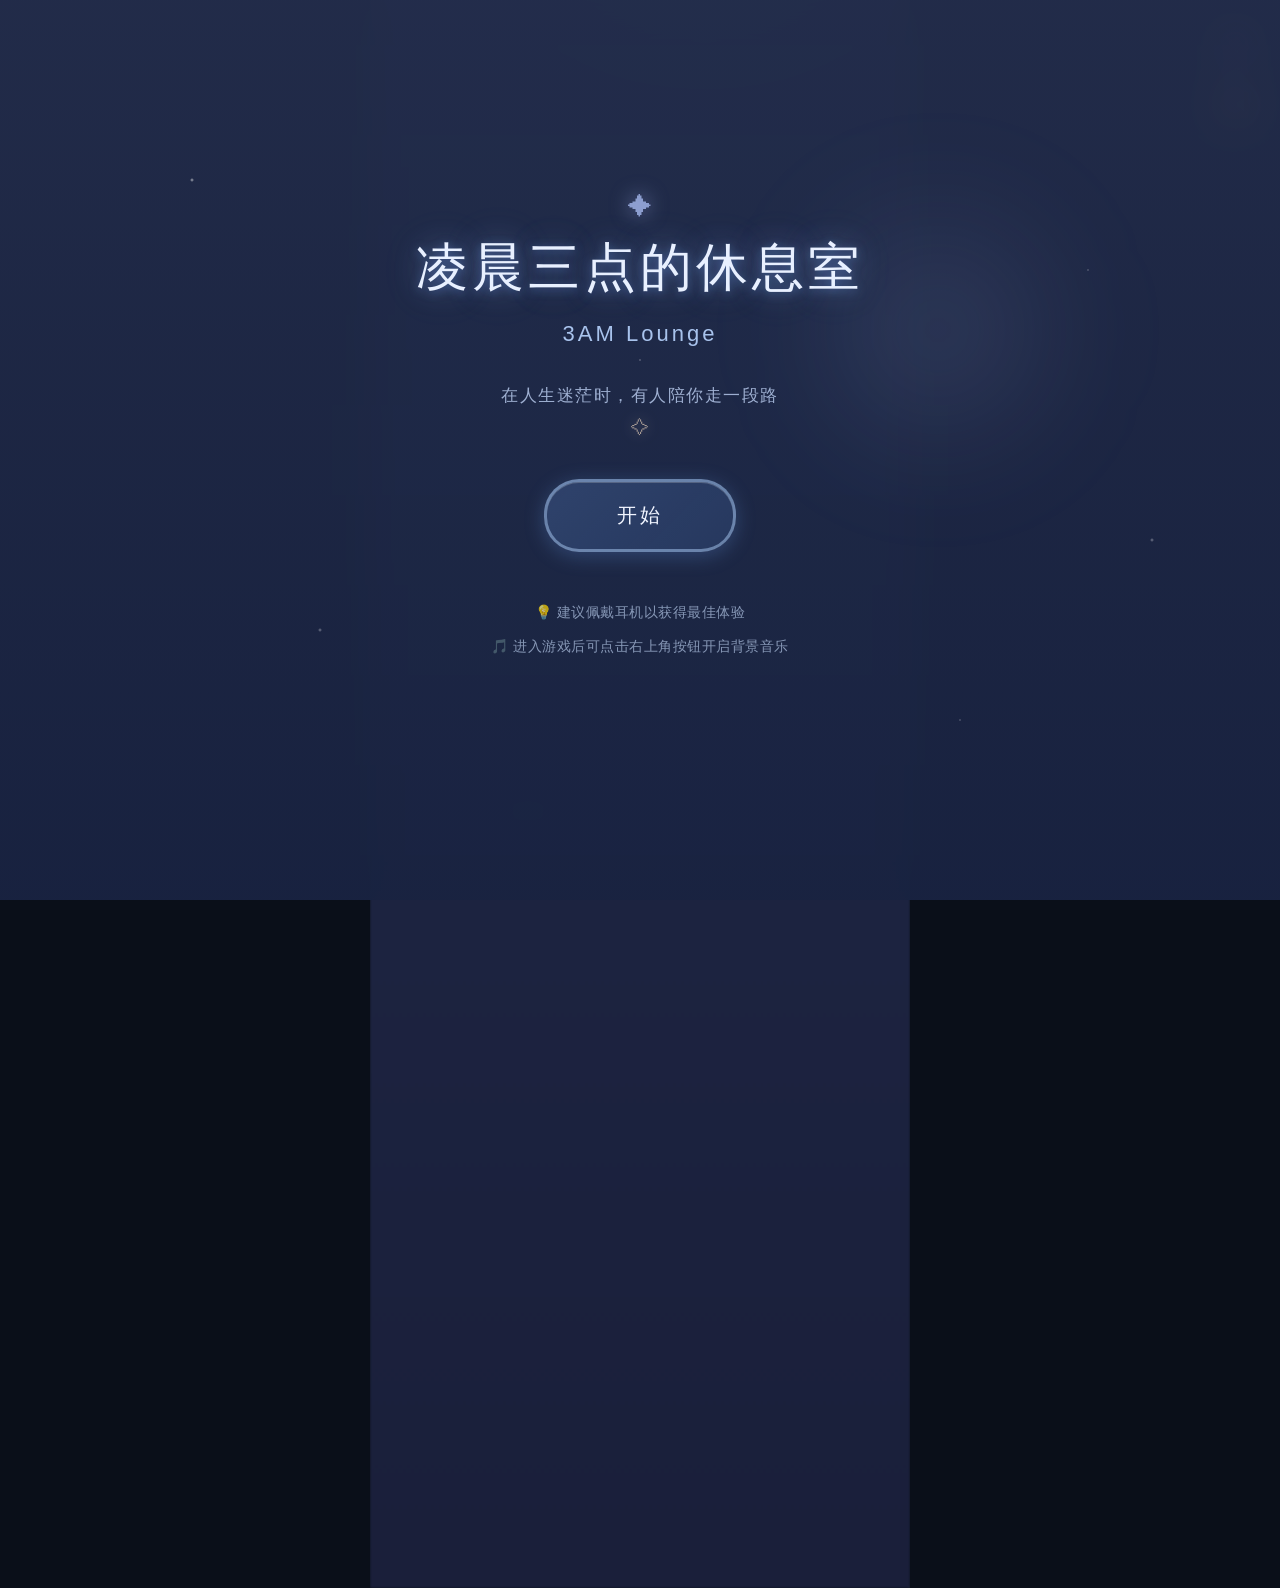
==== commit 5e380584: "更新项目" ====
--- a/index.html
+++ b/index.html
@@ -12,7 +12,11 @@
         <div class="game-content">
             <!-- 背景层 -->
             <div class="background">
-                <div class="room-bg"></div>
+                <div class="room-bg">
+                    <div class="cloud cloud-1"></div>
+                    <div class="cloud cloud-2"></div>
+                    <div class="cloud cloud-3"></div>
+                </div>
                 <div class="light-effect"></div>
                 <!-- 素材显示层 -->
                 <div class="asset-layer" id="assetLayer"></div>
--- a/style.css
+++ b/style.css
@@ -66,6 +66,54 @@
         #1a1f3a 100%);
     position: relative;
     filter: blur(1px);
+    overflow: hidden;
+}
+
+/* 云朵装饰 */
+.room-bg .cloud {
+    position: absolute;
+    background: rgba(200, 220, 255, 0.08);
+    border-radius: 100px;
+    filter: blur(20px);
+}
+
+.room-bg .cloud-1 {
+    width: 150px;
+    height: 60px;
+    top: 20%;
+    left: 10%;
+    animation: cloudFloat1 20s ease-in-out infinite;
+}
+
+.room-bg .cloud-2 {
+    width: 120px;
+    height: 50px;
+    top: 40%;
+    right: 15%;
+    animation: cloudFloat2 25s ease-in-out infinite;
+}
+
+.room-bg .cloud-3 {
+    width: 100px;
+    height: 40px;
+    top: 65%;
+    left: 20%;
+    animation: cloudFloat3 30s ease-in-out infinite;
+}
+
+@keyframes cloudFloat1 {
+    0%, 100% { transform: translateX(0); }
+    50% { transform: translateX(30px); }
+}
+
+@keyframes cloudFloat2 {
+    0%, 100% { transform: translateX(0); }
+    50% { transform: translateX(-40px); }
+}
+
+@keyframes cloudFloat3 {
+    0%, 100% { transform: translateX(0); }
+    50% { transform: translateX(25px); }
 }
 
 /* 素材显示层 */
@@ -91,7 +139,8 @@
 .asset-scene {
     width: 100%;
     height: 100%;
-    object-fit: cover;
+    object-fit: contain;
+    object-position: center;
 }
 
 .asset-character {
@@ -112,12 +161,16 @@
     width: 100%;
     height: 100%;
     background-image:
-        radial-gradient(2px 2px at 20% 30%, rgba(255, 255, 255, 0.8), transparent),
-        radial-gradient(2px 2px at 60% 70%, rgba(255, 255, 255, 0.6), transparent),
-        radial-gradient(1px 1px at 50% 50%, rgba(255, 255, 255, 0.7), transparent),
-        radial-gradient(1px 1px at 80% 10%, rgba(255, 255, 255, 0.5), transparent),
-        radial-gradient(2px 2px at 90% 60%, rgba(255, 255, 255, 0.6), transparent),
-        radial-gradient(1px 1px at 33% 80%, rgba(255, 255, 255, 0.5), transparent);
+        radial-gradient(2px 2px at 20% 30%, rgba(255, 255, 255, 0.9), transparent),
+        radial-gradient(2px 2px at 60% 70%, rgba(255, 255, 255, 0.7), transparent),
+        radial-gradient(1px 1px at 50% 50%, rgba(255, 255, 255, 0.8), transparent),
+        radial-gradient(1px 1px at 80% 10%, rgba(255, 255, 255, 0.6), transparent),
+        radial-gradient(2px 2px at 90% 60%, rgba(255, 255, 255, 0.7), transparent),
+        radial-gradient(1px 1px at 33% 80%, rgba(255, 255, 255, 0.6), transparent),
+        radial-gradient(1px 1px at 15% 15%, rgba(255, 255, 255, 0.5), transparent),
+        radial-gradient(2px 2px at 45% 25%, rgba(255, 255, 255, 0.6), transparent),
+        radial-gradient(1px 1px at 70% 45%, rgba(255, 255, 255, 0.7), transparent),
+        radial-gradient(1px 1px at 25% 60%, rgba(255, 255, 255, 0.5), transparent);
     background-size: 200% 200%;
     animation: twinkle 8s ease-in-out infinite;
 }
@@ -125,6 +178,38 @@
 @keyframes twinkle {
     0%, 100% { opacity: 0.8; }
     50% { opacity: 1; }
+}
+
+/* 流星效果 */
+.room-bg::after {
+    content: '';
+    position: absolute;
+    width: 100%;
+    height: 100%;
+    background: transparent;
+    overflow: hidden;
+    animation: shootingStar 15s linear infinite;
+}
+
+@keyframes shootingStar {
+    0% {
+        background: radial-gradient(2px 2px at 10% 20%, rgba(255, 255, 255, 0.9), transparent 4px);
+    }
+    5% {
+        background: radial-gradient(2px 2px at 30% 30%, rgba(255, 255, 255, 0.9), transparent 4px);
+    }
+    10% {
+        background: transparent;
+    }
+    50% {
+        background: radial-gradient(2px 2px at 80% 15%, rgba(255, 255, 255, 0.9), transparent 4px);
+    }
+    55% {
+        background: radial-gradient(2px 2px at 95% 25%, rgba(255, 255, 255, 0.9), transparent 4px);
+    }
+    60%, 100% {
+        background: transparent;
+    }
 }
 
 /* 月光效果 - 柔和温暖 */
@@ -135,8 +220,8 @@
     width: 400px;
     height: 400px;
     background: radial-gradient(circle,
-        rgba(180, 200, 255, 0.2) 0%,
-        rgba(150, 180, 230, 0.1) 40%,
+        rgba(180, 200, 255, 0.25) 0%,
+        rgba(150, 180, 230, 0.15) 40%,
         transparent 70%);
     border-radius: 50%;
     filter: blur(50px);
@@ -145,12 +230,12 @@
 
 @keyframes breathe {
     0%, 100% {
-        opacity: 0.7;
+        opacity: 0.8;
         transform: scale(1);
     }
     50% {
-        opacity: 0.9;
-        transform: scale(1.08);
+        opacity: 1;
+        transform: scale(1.1);
     }
 }
 
@@ -164,7 +249,7 @@
     width: 200px;
     height: 200px;
     background: radial-gradient(circle,
-        rgba(255, 230, 200, 0.15) 0%,
+        rgba(255, 230, 200, 0.2) 0%,
         transparent 60%);
     border-radius: 50%;
     filter: blur(30px);
@@ -172,8 +257,73 @@
 }
 
 @keyframes pulse {
-    0%, 100% { opacity: 0.5; }
-    50% { opacity: 0.8; }
+    0%, 100% { opacity: 0.6; }
+    50% { opacity: 0.9; }
+}
+
+/* 漂浮的光点装饰 */
+.background::before {
+    content: '';
+    position: absolute;
+    width: 8px;
+    height: 8px;
+    background: rgba(180, 200, 255, 0.4);
+    border-radius: 50%;
+    top: 30%;
+    left: 15%;
+    box-shadow:
+        0 0 20px rgba(180, 200, 255, 0.6),
+        0 0 40px rgba(180, 200, 255, 0.3);
+    animation: floatLight1 8s ease-in-out infinite;
+}
+
+.background::after {
+    content: '';
+    position: absolute;
+    width: 6px;
+    height: 6px;
+    background: rgba(255, 230, 200, 0.4);
+    border-radius: 50%;
+    top: 60%;
+    right: 20%;
+    box-shadow:
+        0 0 15px rgba(255, 230, 200, 0.6),
+        0 0 30px rgba(255, 230, 200, 0.3);
+    animation: floatLight2 10s ease-in-out infinite;
+}
+
+@keyframes floatLight1 {
+    0%, 100% {
+        transform: translate(0, 0);
+        opacity: 0.5;
+    }
+    25% {
+        transform: translate(20px, -30px);
+        opacity: 0.8;
+    }
+    50% {
+        transform: translate(-10px, -50px);
+        opacity: 0.6;
+    }
+    75% {
+        transform: translate(30px, -20px);
+        opacity: 0.9;
+    }
+}
+
+@keyframes floatLight2 {
+    0%, 100% {
+        transform: translate(0, 0);
+        opacity: 0.4;
+    }
+    33% {
+        transform: translate(-25px, 20px);
+        opacity: 0.7;
+    }
+    66% {
+        transform: translate(15px, 40px);
+        opacity: 0.5;
+    }
 }
 
 /* 角色层 */
@@ -359,6 +509,40 @@
     justify-content: center;
     align-items: center;
     backdrop-filter: blur(20px);
+    overflow: hidden;
+}
+
+/* 开始界面背景装饰 */
+.start-screen::before {
+    content: '';
+    position: absolute;
+    width: 100%;
+    height: 100%;
+    background-image:
+        radial-gradient(2px 2px at 15% 20%, rgba(255, 255, 255, 0.6), transparent),
+        radial-gradient(1px 1px at 85% 30%, rgba(255, 255, 255, 0.5), transparent),
+        radial-gradient(2px 2px at 25% 70%, rgba(255, 255, 255, 0.4), transparent),
+        radial-gradient(1px 1px at 75% 80%, rgba(255, 255, 255, 0.5), transparent),
+        radial-gradient(1px 1px at 50% 40%, rgba(255, 255, 255, 0.6), transparent),
+        radial-gradient(2px 2px at 90% 60%, rgba(255, 255, 255, 0.4), transparent);
+    animation: twinkle 6s ease-in-out infinite;
+    pointer-events: none;
+}
+
+.start-screen::after {
+    content: '';
+    position: absolute;
+    width: 300px;
+    height: 300px;
+    top: 20%;
+    right: 15%;
+    background: radial-gradient(circle,
+        rgba(180, 200, 255, 0.15) 0%,
+        transparent 70%);
+    border-radius: 50%;
+    filter: blur(60px);
+    animation: breathe 7s ease-in-out infinite;
+    pointer-events: none;
 }
 
 /* 标题装饰 */
@@ -366,6 +550,7 @@
     text-align: center;
     margin-bottom: 70px;
     position: relative;
+    z-index: 1;
 }
 
 .title::before {
@@ -375,8 +560,21 @@
     left: 50%;
     transform: translateX(-50%);
     font-size: 24px;
-    color: rgba(180, 200, 255, 0.6);
+    color: rgba(180, 200, 255, 0.7);
     animation: float 3s ease-in-out infinite;
+    text-shadow: 0 0 20px rgba(180, 200, 255, 0.5);
+}
+
+.title::after {
+    content: '✧';
+    position: absolute;
+    bottom: -30px;
+    left: 50%;
+    transform: translateX(-50%);
+    font-size: 18px;
+    color: rgba(255, 230, 200, 0.6);
+    animation: float 4s ease-in-out infinite reverse;
+    text-shadow: 0 0 15px rgba(255, 230, 200, 0.4);
 }
 
 @keyframes float {
@@ -391,8 +589,25 @@
     letter-spacing: 4px;
     margin-bottom: 18px;
     text-shadow:
-        0 2px 10px rgba(100, 150, 220, 0.4),
-        0 0 30px rgba(150, 180, 255, 0.2);
+        0 2px 10px rgba(100, 150, 220, 0.5),
+        0 0 30px rgba(150, 180, 255, 0.3),
+        0 0 50px rgba(180, 200, 255, 0.2);
+    animation: titleGlow 4s ease-in-out infinite;
+}
+
+@keyframes titleGlow {
+    0%, 100% {
+        text-shadow:
+            0 2px 10px rgba(100, 150, 220, 0.5),
+            0 0 30px rgba(150, 180, 255, 0.3),
+            0 0 50px rgba(180, 200, 255, 0.2);
+    }
+    50% {
+        text-shadow:
+            0 2px 15px rgba(100, 150, 220, 0.7),
+            0 0 40px rgba(150, 180, 255, 0.5),
+            0 0 60px rgba(180, 200, 255, 0.3);
+    }
 }
 
 .subtitle {
